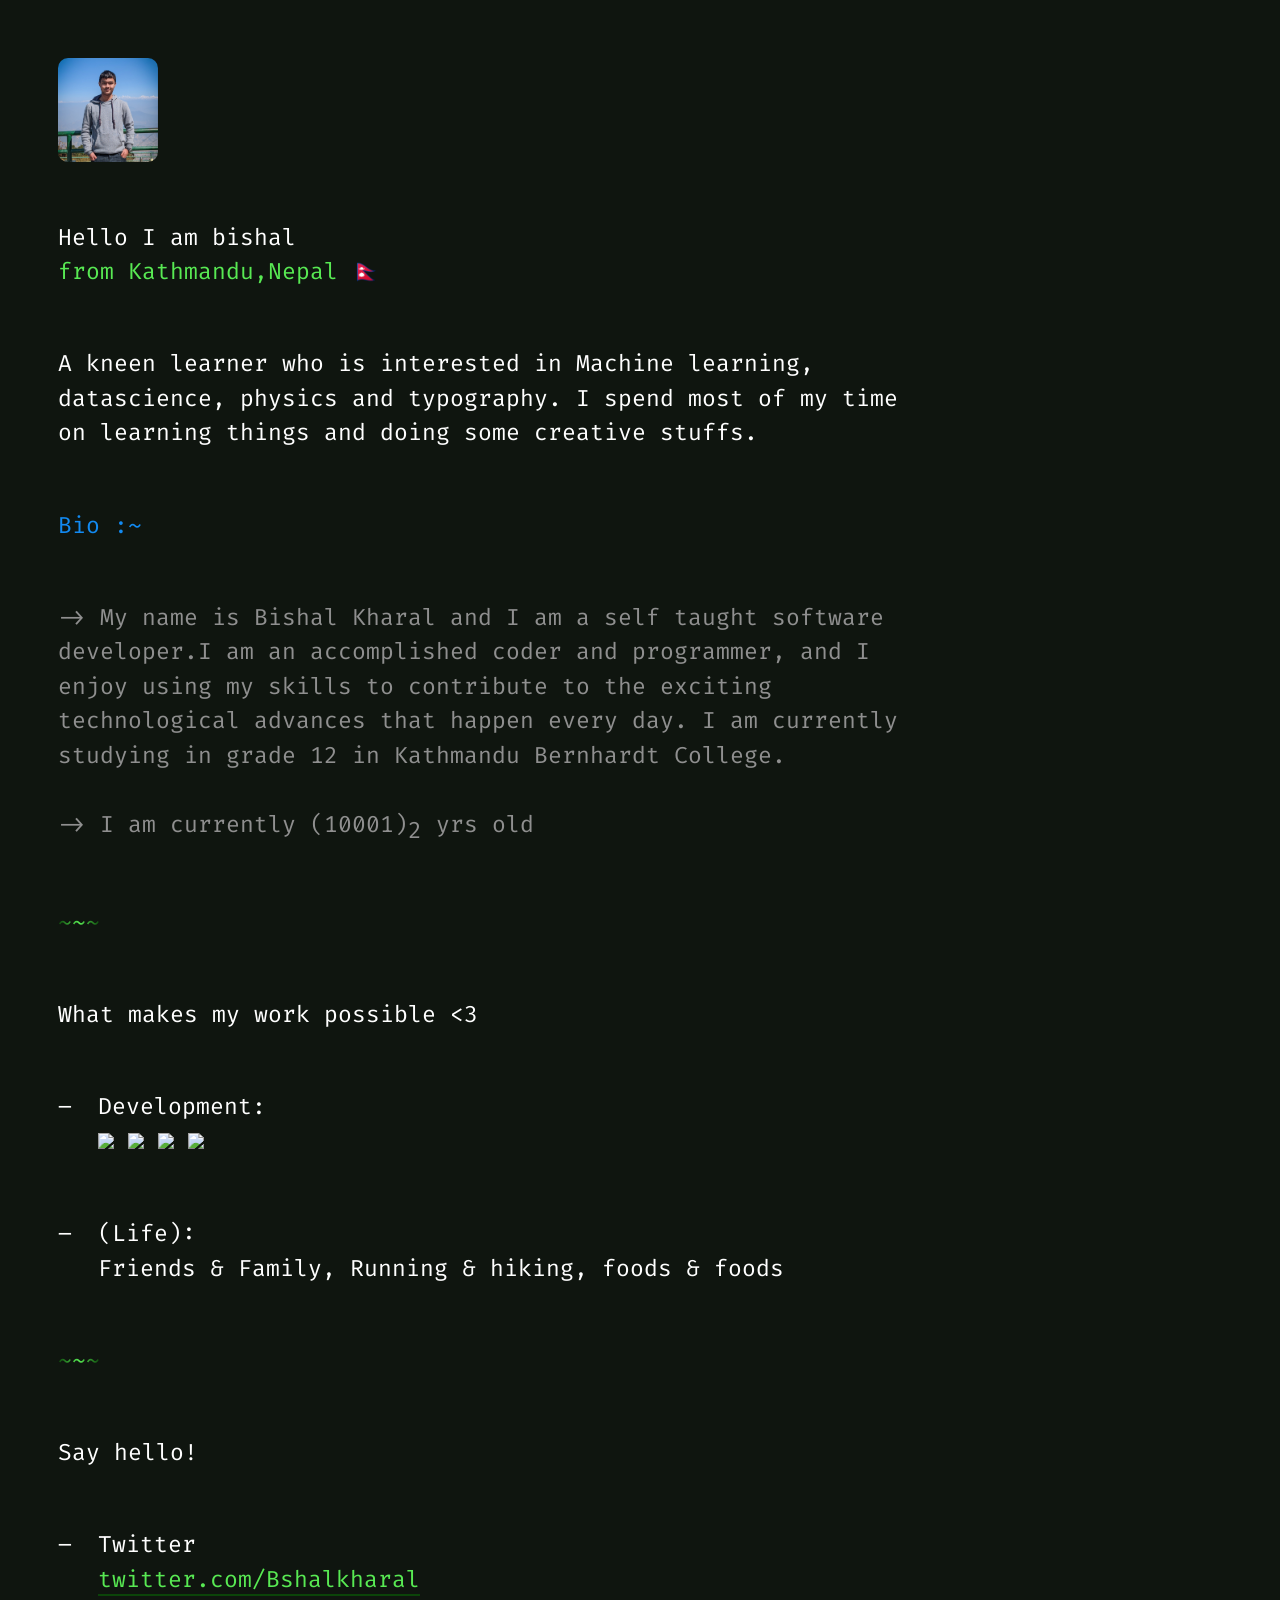
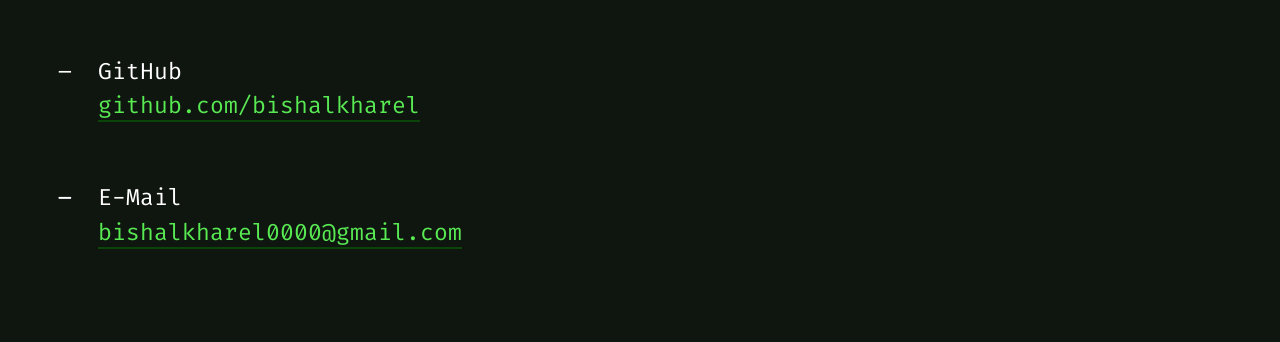
==== index.html @ 1051ff5d "added logos" ====
<!doctype html>
<html data-n-head-ssr>
  <head>
 
    <meta name="Bishal Kharal" content="Bishal Portfolio"> 
    <meta data-n-head="ssr" name="viewport" content="width=device-width,initial-scale=1">
    <link href="https://fonts.googleapis.com/css?family=Roboto+Mono:100,100i,300,300i,400,400i,500,500i,700,700i" rel="stylesheet">
    <link rel="preload" href="_nuxt/160666d.js" as="script">
    <title>Bishal Kharal Portfolio</title><meta data-n-head="ssr" charset="utf-8">
    <style data-vue-ssr-id="5c670272:0 55345762:0 fa7ff0ca:0 56b15182:0 b84bf25a:0 475dc04f:0">

html{--color-primary:#58e953;
  --color-text:#fff;
  --color-heading:var(--color-text);
  --color-paragraph:#8f8f8f;
  --color-background:#0f150f;
  --color-medium:#364e36;
  --color-dark:#0b4409;
  --color-darker:#070807;
  --color-finanzritter:#00b4e6;
  --color-oec:#ffd11a;
  --space-base:2rem;
  font-family:"Fira Code","Courier New",monospace;
  -ms-text-size-adjust:100%;
  -webkit-text-size-adjust:100%;
  -moz-osx-font-smoothing:grayscale;
  -webkit-font-smoothing:antialiased;
  box-sizing:border-box;
  background-color:#0f150f;
  background-color:var(--color-background);
  color:#fff;
  color:var(--color-text);
  line-height:1.5}*,:after,:before{box-sizing:border-box;
  margin:0;
  font-weight:400;
  font-size:.95rem}@media(min-width:30rem){*,:after,:before{font-size:1rem}}@media(min-width:40rem){html{--space-base:3rem}*,:after,:before{font-size:1.1rem}}@media(min-width:60rem){html{--space-base:3rem}*,:after,:before{font-size:1.2rem}}section+section:before{content:"~~~";width:100%;text-align:center;margin:2rem 0;margin:var(--space-base) 0;color:#58e953;color:var(--color-primary);background-size:200%;background-image:linear-gradient(90deg,#0b4409,#58e953,#0b4409,#58e953,#0b4409);background-image:linear-gradient(90deg,var(--color-dark),var(--color-primary),var(--color-dark),var(--color-primary),var(--color-dark));-webkit-background-clip:text;
  -webkit-text-fill-color:transparent;
  -moz-background-clip:text;
  -moz-text-fill-color:transparent;
  -webkit-animation-name:section;
  animation-name:section;
  -webkit-animation-duration:3s;
  animation-duration:3s;
  -webkit-animation-iteration-count:infinite;
  animation-iteration-count:infinite;
  -webkit-animation-direction:normal;
  animation-direction:normal;
  -webkit-animation-fill-mode:forwards;
  animation-fill-mode:forwards;
  -webkit-animation-timing-function:linear;
  animation-timing-function:linear}@-webkit-keyframes section{0%{background-position:0 50%}to{background-position:-100% 50%}}@keyframes section{0%{background-position:0 50%}to{background-position:-100% 50%}}h1,h2,h3,p{margin:2rem 0;margin:var(--space-base) 0}h1 small{display:block;color:#58e953;color:var(--color-primary)}h2 small,h3 small{color:#364e36;color:var(--color-medium);
  font-style:italic}li,p{color:#8f8f8f;
  color:var(--color-paragraph)}a{text-decoration:none;
  color:#58e953;
  color:var(--color-primary);
  border-bottom:2px solid #0b4409;word-break:break-all}ul{list-style-type:none;position:relative}li{margin:2rem 0;margin:var(--space-base) 0}ul li:before{content:"–";position:absolute;left:0}@font-face{font-family:"Fira Code";font-style:normal;font-display:swap;font-weight:300;src:url(_nuxt/fonts/fira-code-latin-300.c8738de.woff2) format("woff2"),url(_nuxt/fonts/fira-code-latin-300.ac89692.woff) format("woff")}@font-face{font-family:"Fira Code";font-style:normal;font-display:swap;font-weight:400;src:url(_nuxt/fonts/fira-code-latin-400.32bcbba.woff2) format("woff2"),url(_nuxt/fonts/fira-code-latin-400.56ef019.woff) format("woff")}@font-face{font-family:"Fira Code";font-style:normal;font-display:swap;font-weight:500;src:url(_nuxt/fonts/fira-code-latin-500.705e674.woff2) format("woff2"),url(_nuxt/fonts/fira-code-latin-500.13a4f93.woff) format("woff")}@font-face{font-family:"Fira Code";font-style:normal;font-display:swap;font-weight:600;src:url(_nuxt/fonts/fira-code-latin-600.a8d1279.woff2) format("woff2"),url(_nuxt/fonts/fira-code-latin-600.f9466b4.woff) format("woff")}@font-face{font-family:"Fira Code";font-style:normal;font-display:swap;font-weight:700;src:url(_nuxt/fonts/fira-code-latin-700.ab68489.woff2) format("woff2"),url(_nuxt/fonts/fira-code-latin-700.9ac7ca0.woff) format("woff")}.nuxt-progress{position:fixed;top:0;left:0;right:0;height:2px;width:0;opacity:1;transition:width .1s,opacity .4s;background-color:#000;z-index:999999}.nuxt-progress.nuxt-progress-notransition{transition:none}.nuxt-progress-failed{background-color:red}main.default{margin:var(--space-base) 0;padding:0 var(--space-base);max-width:50rem}header p[data-v-ce0eb4d6]{color:var(--color-text)}header img[data-v-ce0eb4d6]{border-radius:10px;margin:var(--space-base) 0;display:block}h2.finanzritter a[data-v-ce0eb4d6]{color:var(--color-finanzritter);border-color:var(--color-finanzritter)}h2.oec a[data-v-ce0eb4d6]{color:var(--color-oec);border-color:var(--color-oec)}.cloudy[data-v-ce0eb4d6],.mountains[data-v-ce0eb4d6]{filter:blur(1px) opacity(1) saturate(1);-webkit-animation-name:cloud-data-v-ce0eb4d6;animation-name:cloud-data-v-ce0eb4d6;-webkit-animation-duration:30s;animation-duration:30s;-webkit-animation-iteration-count:infinite;animation-iteration-count:infinite}.mountains[data-v-ce0eb4d6]{-webkit-animation-delay:.5s;animation-delay:.5s}@-webkit-keyframes cloud-data-v-ce0eb4d6{0%,to{filter:blur(1px) opacity(1) saturate(1)}10%{filter:blur(3px) opacity(.3) saturate(.3)}12%{filter:blur(2px) opacity(.4) saturate(.4)}14%{filter:blur(4px) opacity(.2) saturate(.2)}16%{filter:blur(3px) opacity(.2) saturate(.2)}25%{filter:blur(2px) opacity(.7) saturate(.7)}35%{filter:blur(1px) opacity(1) saturate(1)}50%{filter:blur(2px) opacity(.7) saturate(.7)}55%{filter:blur(4px) opacity(.4) saturate(.4)}75%{filter:blur(3px) opacity(.6) saturate(.6)}90%{filter:blur(2px) opacity(.8) saturate(.8)}}@keyframes cloud-data-v-ce0eb4d6{0%,to{filter:blur(1px) opacity(1) saturate(1)}10%{filter:blur(3px) opacity(.3) saturate(.3)}12%{filter:blur(2px) opacity(.4) saturate(.4)}14%{filter:blur(4px) opacity(.2) saturate(.2)}16%{filter:blur(3px) opacity(.2) saturate(.2)}25%{filter:blur(2px) opacity(.7) saturate(.7)}35%{filter:blur(1px) opacity(1) saturate(1)}50%{filter:blur(2px) opacity(.7) saturate(.7)}55%{filter:blur(4px) opacity(.4) saturate(.4)}75%{filter:blur(3px) opacity(.6) saturate(.6)}90%{filter:blur(2px) opacity(.8) saturate(.8)}}.heart[data-v-ce0eb4d6]{-webkit-animation-name:beating-data-v-ce0eb4d6;animation-name:beating-data-v-ce0eb4d6;-webkit-animation-iteration-count:infinite;animation-iteration-count:infinite;-webkit-animation-duration:2s;animation-duration:2s}@-webkit-keyframes beating-data-v-ce0eb4d6{0%,35%,65%,to{color:#8b0000}50%{color:red;text-shadow:0 0 5px purple}}@keyframes beating-data-v-ce0eb4d6{0%,35%,65%,to{color:#8b0000}50%{color:red;text-shadow:0 0 5px purple}}li[data-v-ce0eb4d6]{color:var(--color-text)}footer{margin:var(--space-base);padding:var(--space-base);background-color:var(--color-darker);border-radius:1rem;-webkit-animation-name:hovering;animation-name:hovering;-webkit-animation-iteration-count:infinite;animation-iteration-count:infinite;-webkit-animation-duration:30s;animation-duration:30s;-webkit-animation-timing-function:linear;animation-timing-function:linear;transition:transform .2s ease-out}footer ul{margin:0;padding:0;width:100%;text-align:center}footer li{display:inline-block;margin:0 .5rem}footer li:before{display:none}footer .nuxt-link-exact-active:before{content:"-> "}footer .nuxt-link-exact-active:after{content:" <-"}@-webkit-keyframes hovering{10%{transform:translate(10px,20px) scale(.95)}20%{transform:translate(4px,8px) scale(.98)}35%{transform:translate(-4px,14px) scale(.96)}45%{transform:translate(-12px,-6px) scale(.92)}55%{transform:translateY(-2px) scale(.95)}70%{transform:translate(6px,14px) scale(.99)}80%{transform:translate(-6px,18px) scale(.97)}90%{transform:translate(2px,6px) scale(.94)}}@keyframes hovering{10%{transform:translate(10px,20px) scale(.95)}20%{transform:translate(4px,8px) scale(.98)}35%{transform:translate(-4px,14px) scale(.96)}45%{transform:translate(-12px,-6px) scale(.92)}55%{transform:translateY(-2px) scale(.95)}70%{transform:translate(6px,14px) scale(.99)}80%{transform:translate(-6px,18px) scale(.97)}90%{transform:translate(2px,6px) scale(.94)}}@media(min-width:90rem){footer{position:fixed;top:var(--space-base);right:var(--space-base);bottom:var(--space-base);margin:0;padding:var(--space-base) var(--space-base) var(--space-base) calc(var(--space-base)*2);min-width:20rem}footer nav,footer ul{height:100%}footer ul{display:flex;flex-direction:column;justify-content:center;align-items:flex-end}footer li{margin:1rem 0;flex:0 1 auto}footer .nuxt-link-exact-active:after{display:none}}
    </style>
    
    <style type="text/css">
<!--  aaileko lagi empty  -->
    </style>

 
  </head>
  <body>

    <div data-server-rendered="true" id="__nuxt"><!--  --><div id="__layout"><div><main class="default"><div data-v-ce0eb4d6><header data-v-ce0eb4d6><picture data-v-ce0eb4d6><img src="/IMG_20210615_110628.jpg" alt="Bishal Kharal"   width="100" data-v-ce0eb4d6></picture> <h1 data-v-ce0eb4d6>
      Hello I am bishal
      <small data-v-ce0eb4d6>
        from Kathmandu,Nepal 🇳🇵</small></h1> <p data-v-ce0eb4d6>
    A kneen learner who is interested in Machine learning, datascience, physics and typography. I spend most of my time on learning things and doing some creative stuffs.</p></header>    
    
    
              <section data-v-ce0Eb4d6><h2><font color="#128af2"> Bio :~ </font></h2> <p data-v-ce0Eb4d6>
                -> My name is Bishal Kharal and I am a self taught software developer.I am an accomplished coder and programmer, and I enjoy using my skills to contribute to the exciting technological advances that happen every day. I am currently studying in grade 12 in Kathmandu Bernhardt College.<br>
                <br> -> I am currently (10001)<sub>2</sub> yrs old
                </p>    
       
      </section> <section data-v-ce0eb4d6><h2 data-v-ce0eb4d6>What makes my work possible  <span class="heart" data-v-ce0eb4d6>&lt;3</span></h2> <ul data-v-ce0eb4d6><li data-v-ce0eb4d6>
            Development:<br data-v-ce0eb4d6>
            <img src="https://img.shields.io/badge/-Python-000?&logo=python"> <img src="https://img.shields.io/badge/-JavaScript-000?&logo=JavaScript&logoColor=ddc508"> <img src="https://img.shields.io/badge/-C-000?&logo=C"> <img src="https://img.shields.io/badge/Shell_Script-121011?style=for-the-badge&logo=gnu-bash&logoColor=white">
      </li>
      <li data-v-ce0eb4d6>
        (Life):<br data-v-ce0eb4d6>
        Friends & Family, Running & hiking, foods & foods
      </li></ul> <!-- -->
         </section><section data-v-ce0eb4d6><h2 data-v-ce0eb4d6>Say hello!</h2> <ul data-v-ce0eb4d6><li data-v-ce0eb4d6>
        Twitter<br data-v-ce0eb4d6> <a href="https://twitter.com/Bshalkharal" data-v-ce0eb4d6>twitter.com/Bshalkharal</a></li> <li data-v-ce0eb4d6>
        GitHub<br data-v-ce0eb4d6> <a href="https://github.com/bishalkharel" data-v-ce0eb4d6>github.com/bishalkharel</a></li> <li data-v-ce0eb4d6><li data-v-ce0eb4d6>
        E-Mail<br data-v-ce0eb4d6> <a href="mailto:mail@bishalkharel0000@gmail.com" data-v-ce0eb4d6>bishalkharel0000@gmail.com</a><br data-v-ce0eb4d6> <br data-v-ce0eb4d6> <small data-v-ce0eb4d6>
        </a></small></li></ul></section></div></main></div></div></div></body>
</html>
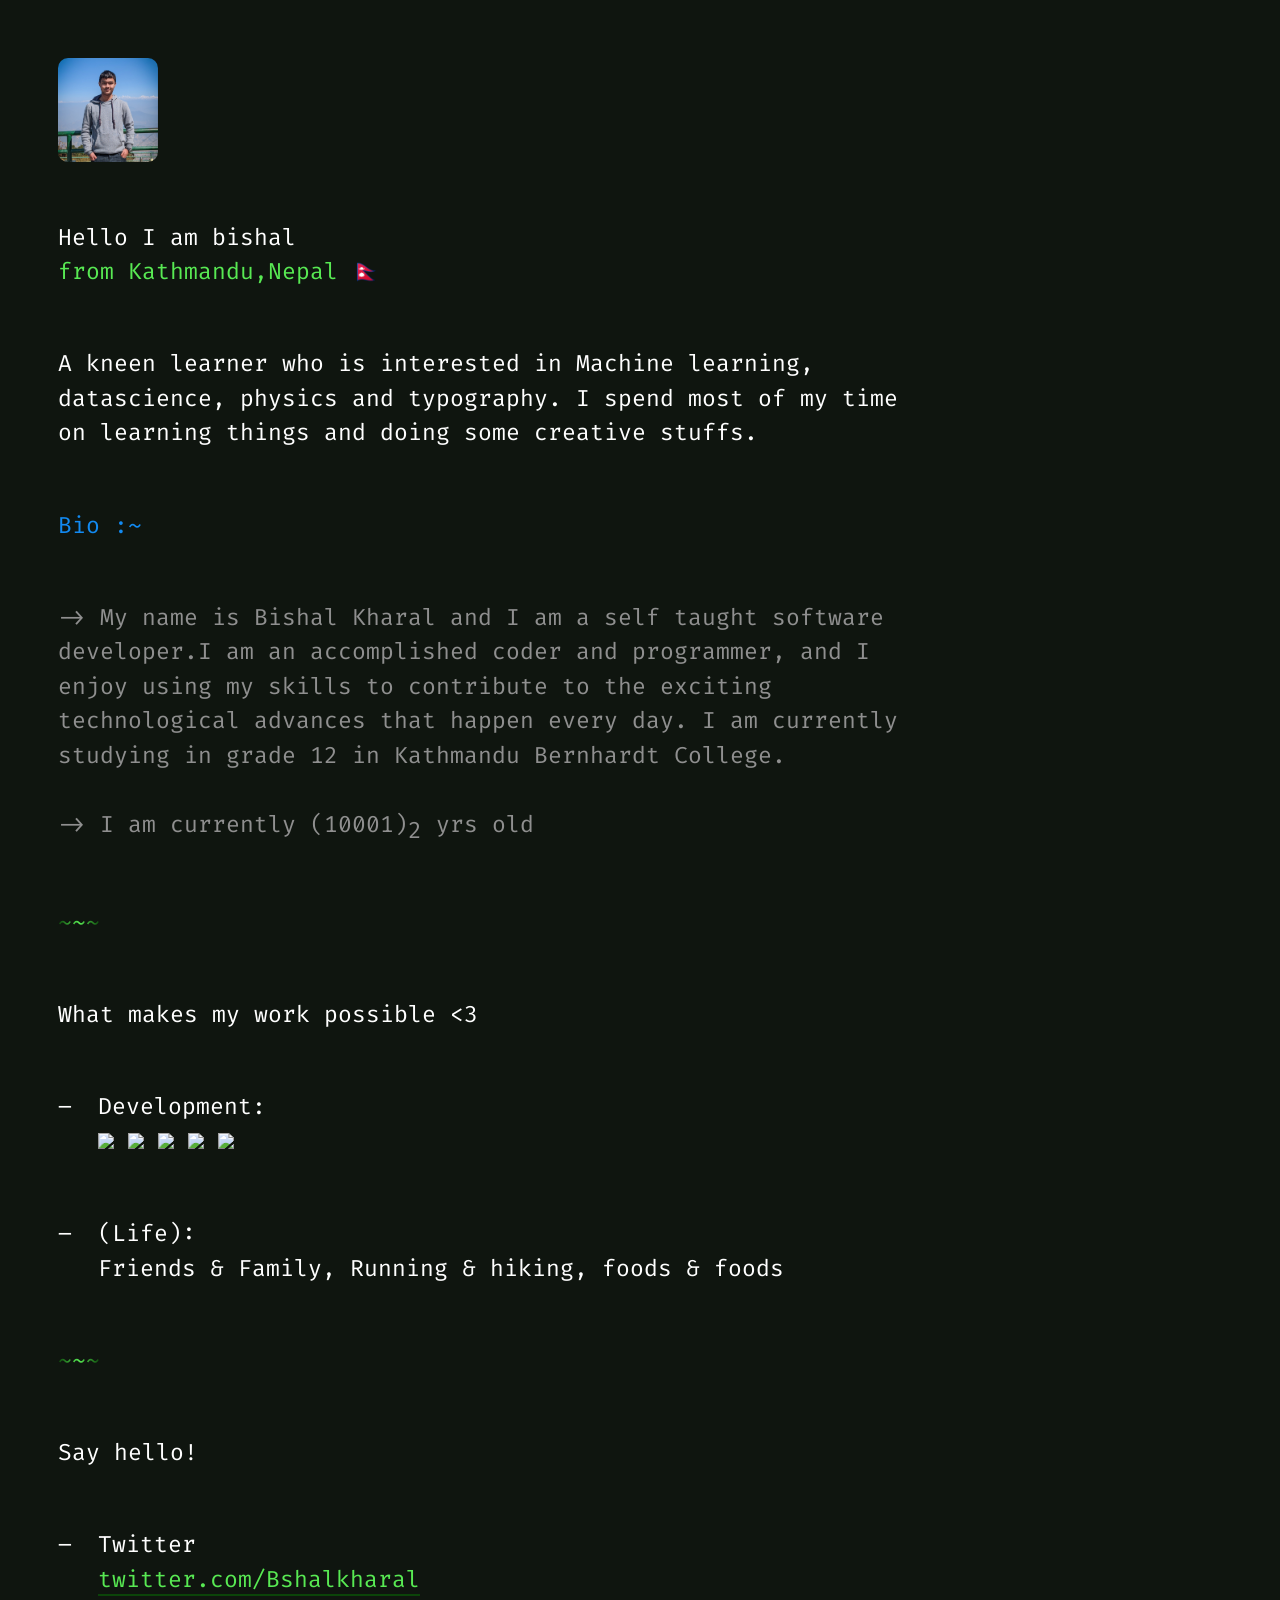
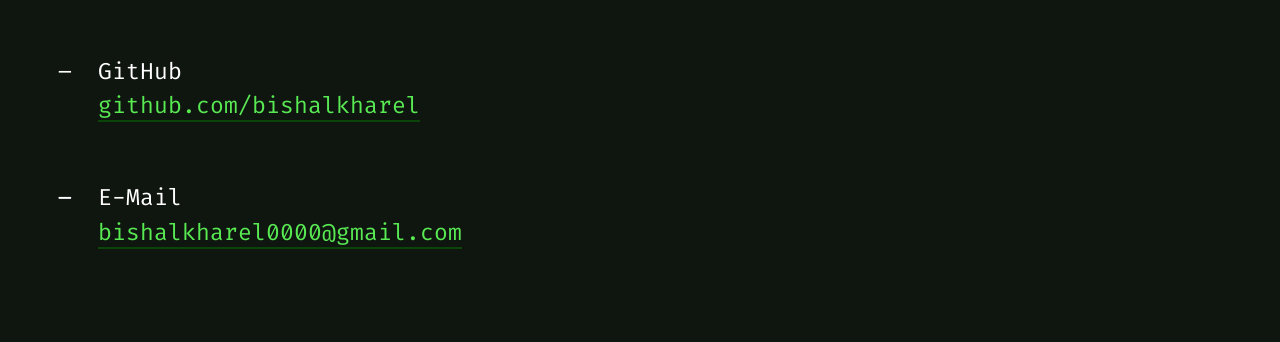
==== commit 13ee448f: "badge added" ====
--- a/index.html
+++ b/index.html
@@ -78,7 +78,7 @@
        
       </section> <section data-v-ce0eb4d6><h2 data-v-ce0eb4d6>What makes my work possible  <span class="heart" data-v-ce0eb4d6>&lt;3</span></h2> <ul data-v-ce0eb4d6><li data-v-ce0eb4d6>
             Development:<br data-v-ce0eb4d6>
-            <img src="https://img.shields.io/badge/-Python-000?&logo=python"> <img src="https://img.shields.io/badge/-JavaScript-000?&logo=JavaScript&logoColor=ddc508"> <img src="https://img.shields.io/badge/-C-000?&logo=C"> <img src="https://img.shields.io/badge/Shell_Script-121011?style=for-the-badge&logo=gnu-bash&logoColor=white">
+            <img src="https://img.shields.io/badge/-Python-000?&logo=python"> <img src="https://img.shields.io/badge/-JavaScript-000?&logo=JavaScript&logoColor=ddc508"> <img src="https://img.shields.io/badge/-C-000?&logo=C"> <img src="https://img.shields.io/badge/Django-092E20?style=for-the-badge&logo=django&logoColor=white">  <img src="https://img.shields.io/badge/Shell_Script-121011?style=for-the-badge&logo=gnu-bash&logoColor=white">
       </li>
       <li data-v-ce0eb4d6>
         (Life):<br data-v-ce0eb4d6>
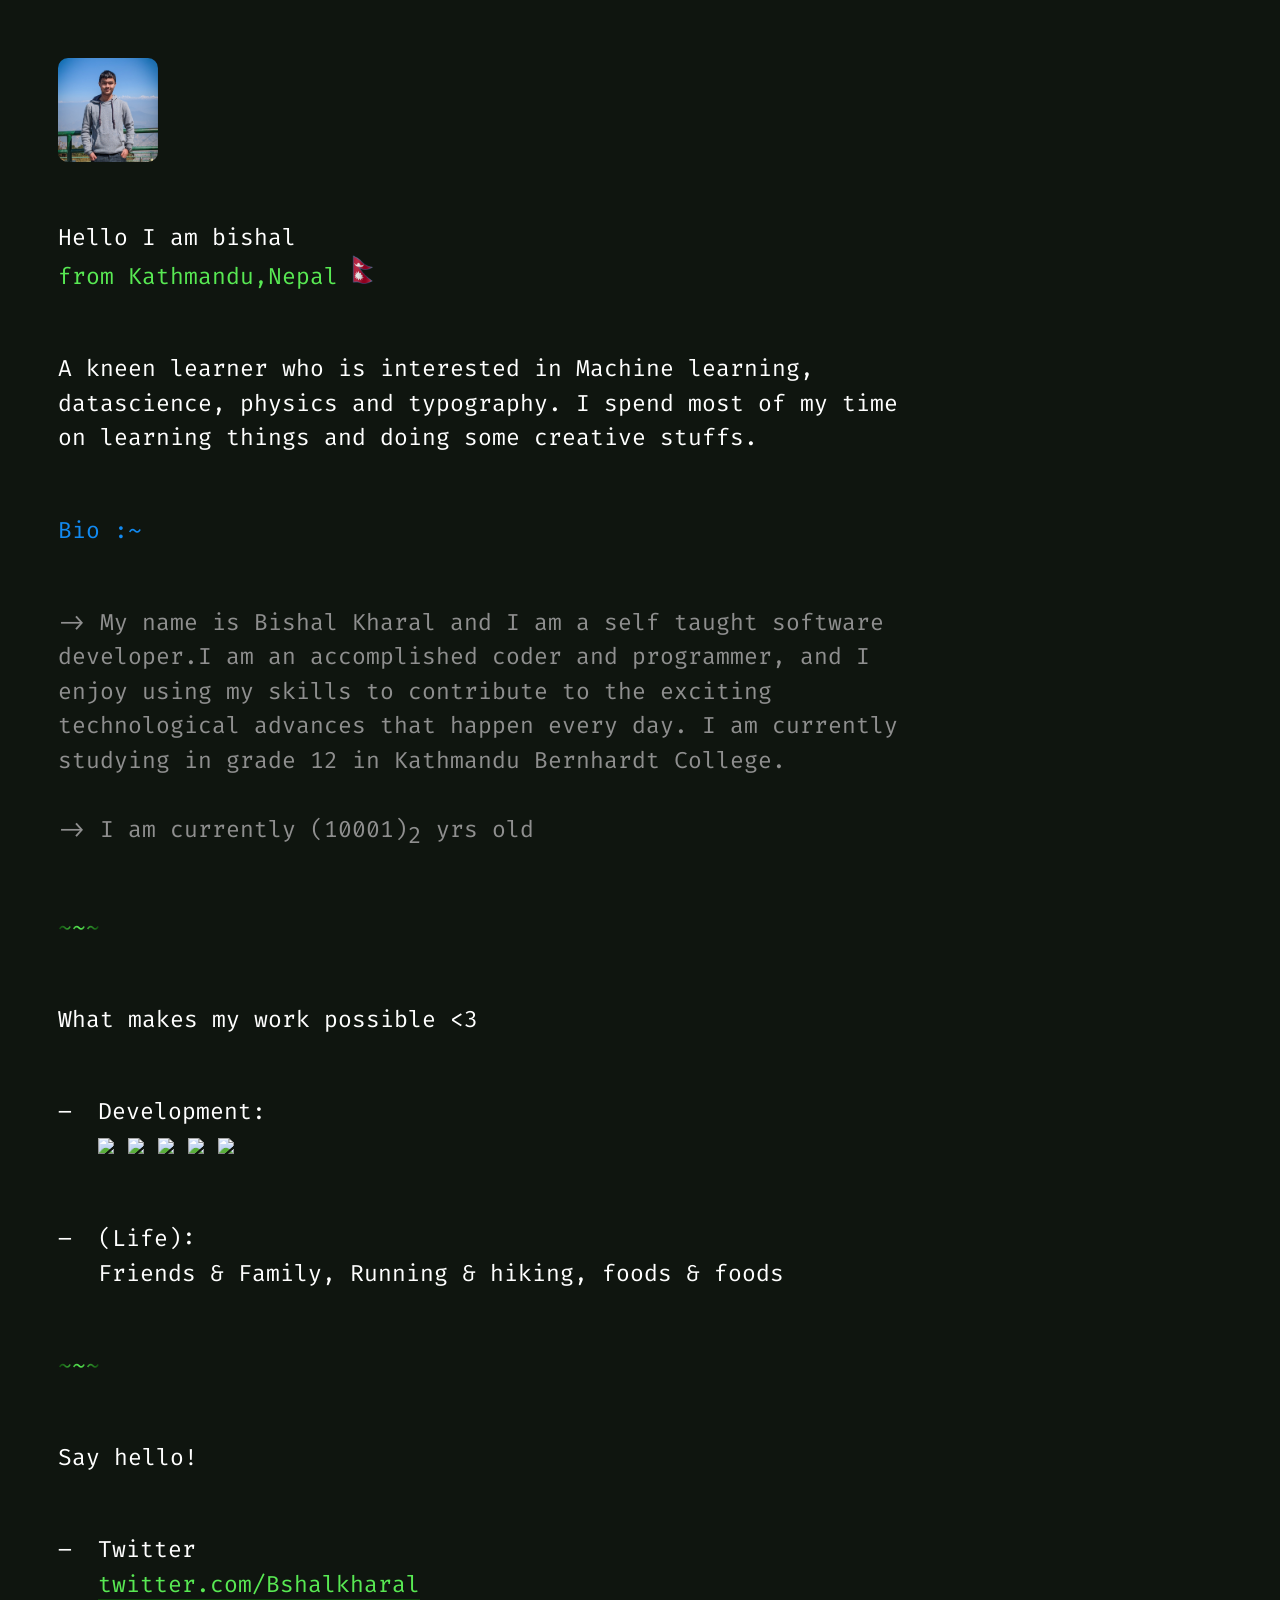
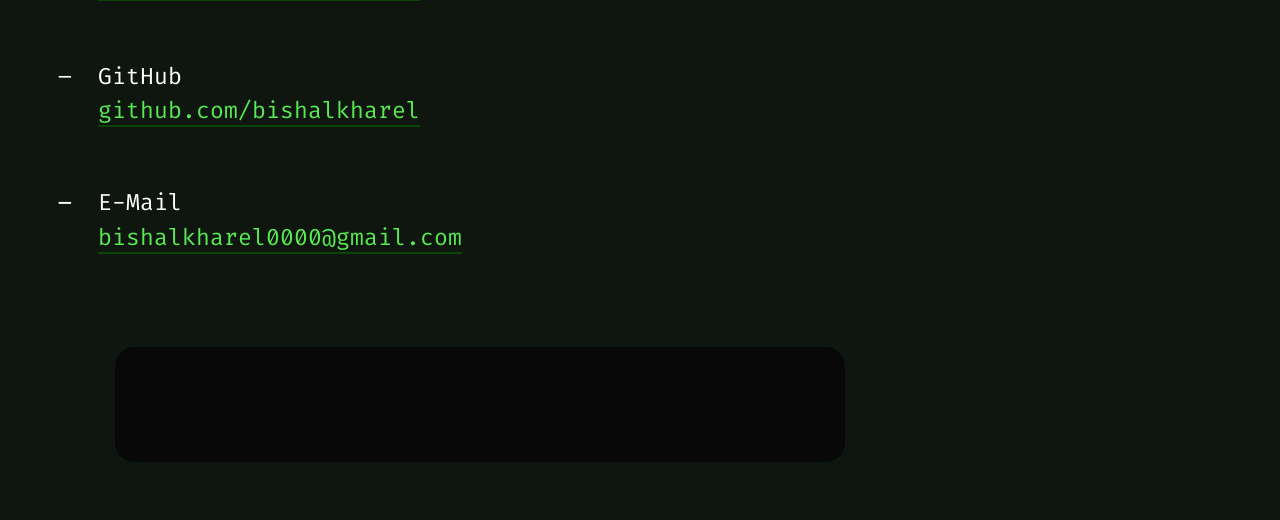
==== commit 93377640: "Add gif" ====
--- a/index.html
+++ b/index.html
@@ -4,9 +4,8 @@
  
     <meta name="Bishal Kharal" content="Bishal Portfolio"> 
     <meta data-n-head="ssr" name="viewport" content="width=device-width,initial-scale=1">
-    <link href="https://fonts.googleapis.com/css?family=Roboto+Mono:100,100i,300,300i,400,400i,500,500i,700,700i" rel="stylesheet">
     <link rel="preload" href="_nuxt/160666d.js" as="script">
-    <title>Bishal Kharal Portfolio</title><meta data-n-head="ssr" charset="utf-8">
+    <title>Bishal Kharal Portfolio</title><meta charset="utf-8">
     <style data-vue-ssr-id="5c670272:0 55345762:0 fa7ff0ca:0 56b15182:0 b84bf25a:0 475dc04f:0">
 
 html{--color-primary:#58e953;
@@ -56,6 +55,8 @@
   border-bottom:2px solid #0b4409;word-break:break-all}ul{list-style-type:none;position:relative}li{margin:2rem 0;margin:var(--space-base) 0}ul li:before{content:"–";position:absolute;left:0}@font-face{font-family:"Fira Code";font-style:normal;font-display:swap;font-weight:300;src:url(_nuxt/fonts/fira-code-latin-300.c8738de.woff2) format("woff2"),url(_nuxt/fonts/fira-code-latin-300.ac89692.woff) format("woff")}@font-face{font-family:"Fira Code";font-style:normal;font-display:swap;font-weight:400;src:url(_nuxt/fonts/fira-code-latin-400.32bcbba.woff2) format("woff2"),url(_nuxt/fonts/fira-code-latin-400.56ef019.woff) format("woff")}@font-face{font-family:"Fira Code";font-style:normal;font-display:swap;font-weight:500;src:url(_nuxt/fonts/fira-code-latin-500.705e674.woff2) format("woff2"),url(_nuxt/fonts/fira-code-latin-500.13a4f93.woff) format("woff")}@font-face{font-family:"Fira Code";font-style:normal;font-display:swap;font-weight:600;src:url(_nuxt/fonts/fira-code-latin-600.a8d1279.woff2) format("woff2"),url(_nuxt/fonts/fira-code-latin-600.f9466b4.woff) format("woff")}@font-face{font-family:"Fira Code";font-style:normal;font-display:swap;font-weight:700;src:url(_nuxt/fonts/fira-code-latin-700.ab68489.woff2) format("woff2"),url(_nuxt/fonts/fira-code-latin-700.9ac7ca0.woff) format("woff")}.nuxt-progress{position:fixed;top:0;left:0;right:0;height:2px;width:0;opacity:1;transition:width .1s,opacity .4s;background-color:#000;z-index:999999}.nuxt-progress.nuxt-progress-notransition{transition:none}.nuxt-progress-failed{background-color:red}main.default{margin:var(--space-base) 0;padding:0 var(--space-base);max-width:50rem}header p[data-v-ce0eb4d6]{color:var(--color-text)}header img[data-v-ce0eb4d6]{border-radius:10px;margin:var(--space-base) 0;display:block}h2.finanzritter a[data-v-ce0eb4d6]{color:var(--color-finanzritter);border-color:var(--color-finanzritter)}h2.oec a[data-v-ce0eb4d6]{color:var(--color-oec);border-color:var(--color-oec)}.cloudy[data-v-ce0eb4d6],.mountains[data-v-ce0eb4d6]{filter:blur(1px) opacity(1) saturate(1);-webkit-animation-name:cloud-data-v-ce0eb4d6;animation-name:cloud-data-v-ce0eb4d6;-webkit-animation-duration:30s;animation-duration:30s;-webkit-animation-iteration-count:infinite;animation-iteration-count:infinite}.mountains[data-v-ce0eb4d6]{-webkit-animation-delay:.5s;animation-delay:.5s}@-webkit-keyframes cloud-data-v-ce0eb4d6{0%,to{filter:blur(1px) opacity(1) saturate(1)}10%{filter:blur(3px) opacity(.3) saturate(.3)}12%{filter:blur(2px) opacity(.4) saturate(.4)}14%{filter:blur(4px) opacity(.2) saturate(.2)}16%{filter:blur(3px) opacity(.2) saturate(.2)}25%{filter:blur(2px) opacity(.7) saturate(.7)}35%{filter:blur(1px) opacity(1) saturate(1)}50%{filter:blur(2px) opacity(.7) saturate(.7)}55%{filter:blur(4px) opacity(.4) saturate(.4)}75%{filter:blur(3px) opacity(.6) saturate(.6)}90%{filter:blur(2px) opacity(.8) saturate(.8)}}@keyframes cloud-data-v-ce0eb4d6{0%,to{filter:blur(1px) opacity(1) saturate(1)}10%{filter:blur(3px) opacity(.3) saturate(.3)}12%{filter:blur(2px) opacity(.4) saturate(.4)}14%{filter:blur(4px) opacity(.2) saturate(.2)}16%{filter:blur(3px) opacity(.2) saturate(.2)}25%{filter:blur(2px) opacity(.7) saturate(.7)}35%{filter:blur(1px) opacity(1) saturate(1)}50%{filter:blur(2px) opacity(.7) saturate(.7)}55%{filter:blur(4px) opacity(.4) saturate(.4)}75%{filter:blur(3px) opacity(.6) saturate(.6)}90%{filter:blur(2px) opacity(.8) saturate(.8)}}.heart[data-v-ce0eb4d6]{-webkit-animation-name:beating-data-v-ce0eb4d6;animation-name:beating-data-v-ce0eb4d6;-webkit-animation-iteration-count:infinite;animation-iteration-count:infinite;-webkit-animation-duration:2s;animation-duration:2s}@-webkit-keyframes beating-data-v-ce0eb4d6{0%,35%,65%,to{color:#8b0000}50%{color:red;text-shadow:0 0 5px purple}}@keyframes beating-data-v-ce0eb4d6{0%,35%,65%,to{color:#8b0000}50%{color:red;text-shadow:0 0 5px purple}}li[data-v-ce0eb4d6]{color:var(--color-text)}footer{margin:var(--space-base);padding:var(--space-base);background-color:var(--color-darker);border-radius:1rem;-webkit-animation-name:hovering;animation-name:hovering;-webkit-animation-iteration-count:infinite;animation-iteration-count:infinite;-webkit-animation-duration:30s;animation-duration:30s;-webkit-animation-timing-function:linear;animation-timing-function:linear;transition:transform .2s ease-out}footer ul{margin:0;padding:0;width:100%;text-align:center}footer li{display:inline-block;margin:0 .5rem}footer li:before{display:none}footer .nuxt-link-exact-active:before{content:"-> "}footer .nuxt-link-exact-active:after{content:" <-"}@-webkit-keyframes hovering{10%{transform:translate(10px,20px) scale(.95)}20%{transform:translate(4px,8px) scale(.98)}35%{transform:translate(-4px,14px) scale(.96)}45%{transform:translate(-12px,-6px) scale(.92)}55%{transform:translateY(-2px) scale(.95)}70%{transform:translate(6px,14px) scale(.99)}80%{transform:translate(-6px,18px) scale(.97)}90%{transform:translate(2px,6px) scale(.94)}}@keyframes hovering{10%{transform:translate(10px,20px) scale(.95)}20%{transform:translate(4px,8px) scale(.98)}35%{transform:translate(-4px,14px) scale(.96)}45%{transform:translate(-12px,-6px) scale(.92)}55%{transform:translateY(-2px) scale(.95)}70%{transform:translate(6px,14px) scale(.99)}80%{transform:translate(-6px,18px) scale(.97)}90%{transform:translate(2px,6px) scale(.94)}}@media(min-width:90rem){footer{position:fixed;top:var(--space-base);right:var(--space-base);bottom:var(--space-base);margin:0;padding:var(--space-base) var(--space-base) var(--space-base) calc(var(--space-base)*2);min-width:20rem}footer nav,footer ul{height:100%}footer ul{display:flex;flex-direction:column;justify-content:center;align-items:flex-end}footer li{margin:1rem 0;flex:0 1 auto}footer .nuxt-link-exact-active:after{display:none}}
     </style>
     
+<!-- i grabbed  css from other devs....kudos for them   -->
+
     <style type="text/css">
 <!--  aaileko lagi empty  -->
     </style>
@@ -67,7 +68,7 @@
     <div data-server-rendered="true" id="__nuxt"><!--  --><div id="__layout"><div><main class="default"><div data-v-ce0eb4d6><header data-v-ce0eb4d6><picture data-v-ce0eb4d6><img src="/IMG_20210615_110628.jpg" alt="Bishal Kharal"   width="100" data-v-ce0eb4d6></picture> <h1 data-v-ce0eb4d6>
       Hello I am bishal
       <small data-v-ce0eb4d6>
-        from Kathmandu,Nepal 🇳🇵</small></h1> <p data-v-ce0eb4d6>
+        from Kathmandu,Nepal <img src="/nepal_flag.gif" height=30></small></h1> <p data-v-ce0eb4d6>
     A kneen learner who is interested in Machine learning, datascience, physics and typography. I spend most of my time on learning things and doing some creative stuffs.</p></header>    
     
     
@@ -88,5 +89,5 @@
         Twitter<br data-v-ce0eb4d6> <a href="https://twitter.com/Bshalkharal" data-v-ce0eb4d6>twitter.com/Bshalkharal</a></li> <li data-v-ce0eb4d6>
         GitHub<br data-v-ce0eb4d6> <a href="https://github.com/bishalkharel" data-v-ce0eb4d6>github.com/bishalkharel</a></li> <li data-v-ce0eb4d6><li data-v-ce0eb4d6>
         E-Mail<br data-v-ce0eb4d6> <a href="mailto:mail@bishalkharel0000@gmail.com" data-v-ce0eb4d6>bishalkharel0000@gmail.com</a><br data-v-ce0eb4d6> <br data-v-ce0eb4d6> <small data-v-ce0eb4d6>
-        </a></small></li></ul></section></div></main></div></div></div></body>
+          </a></small></li></ul></section><footer> <a href="https://google.com/"></a></footer></div></main></div></div></div></body>
 </html>
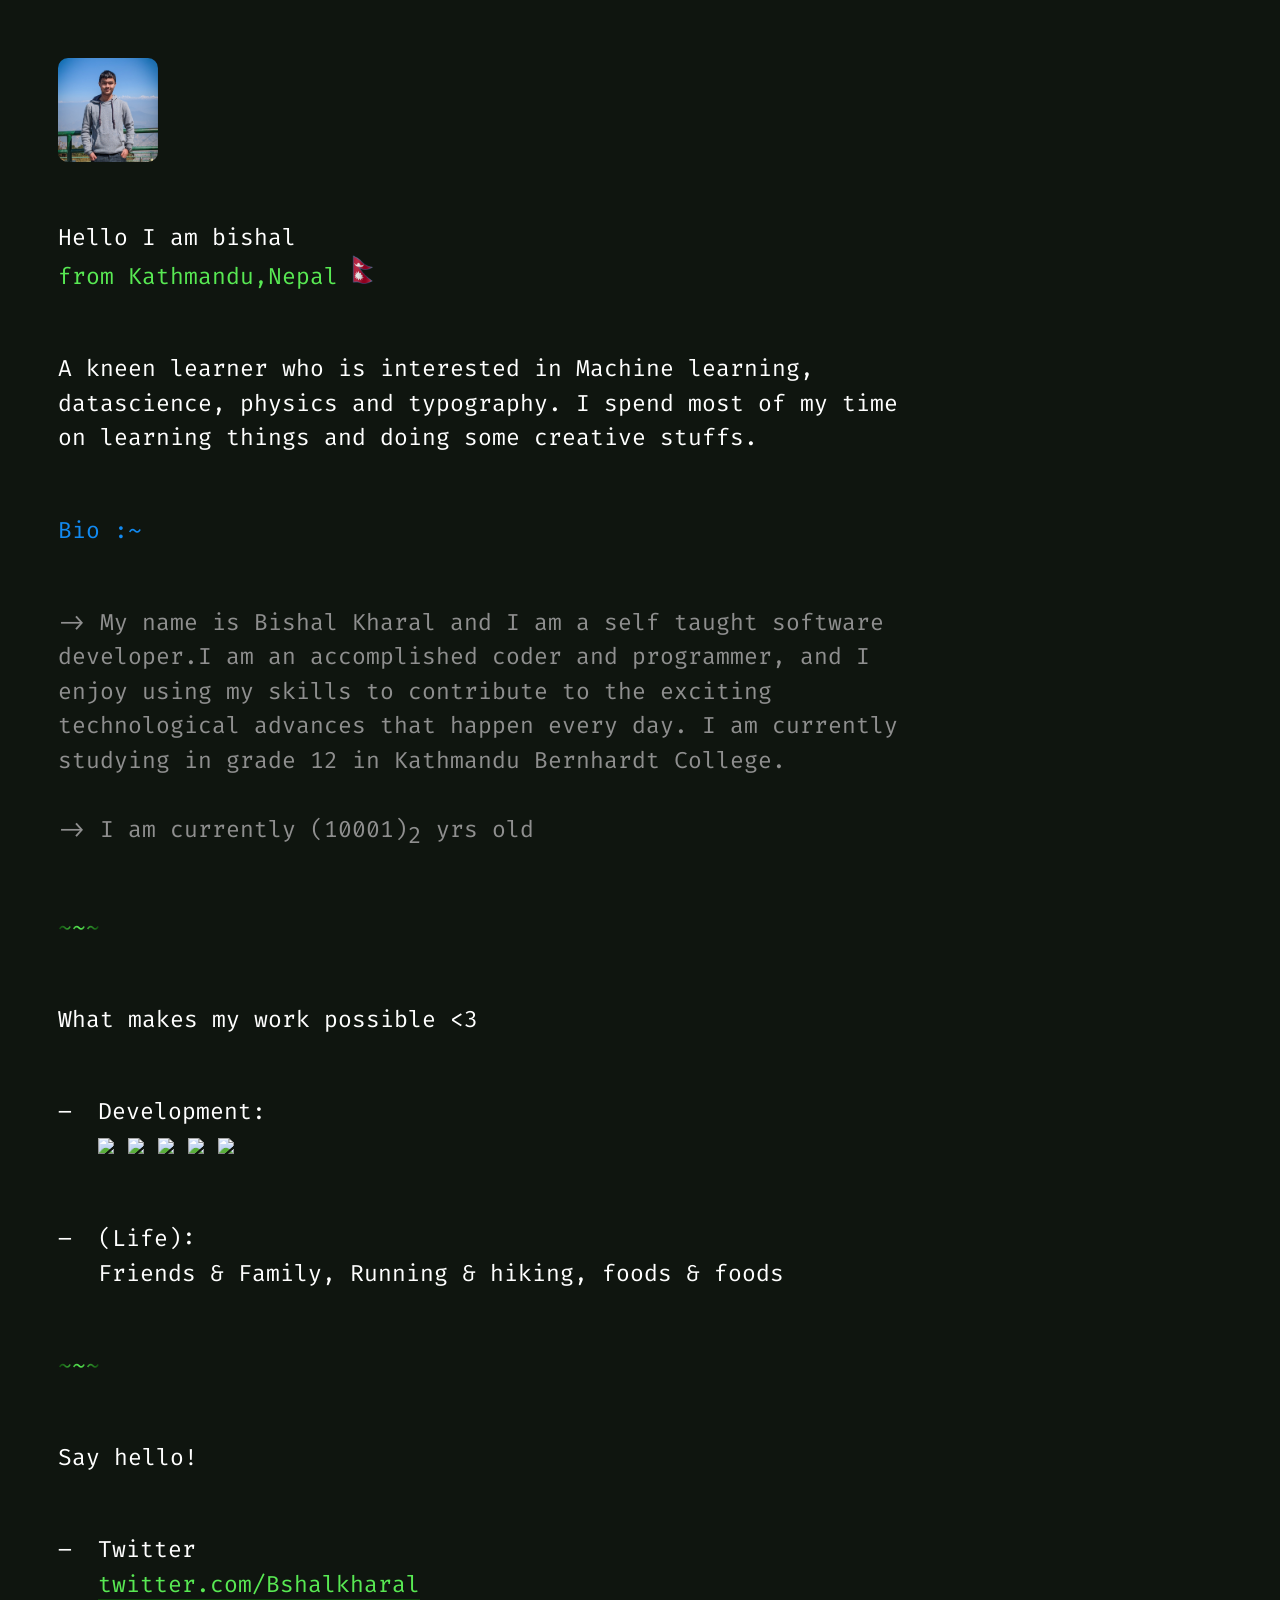
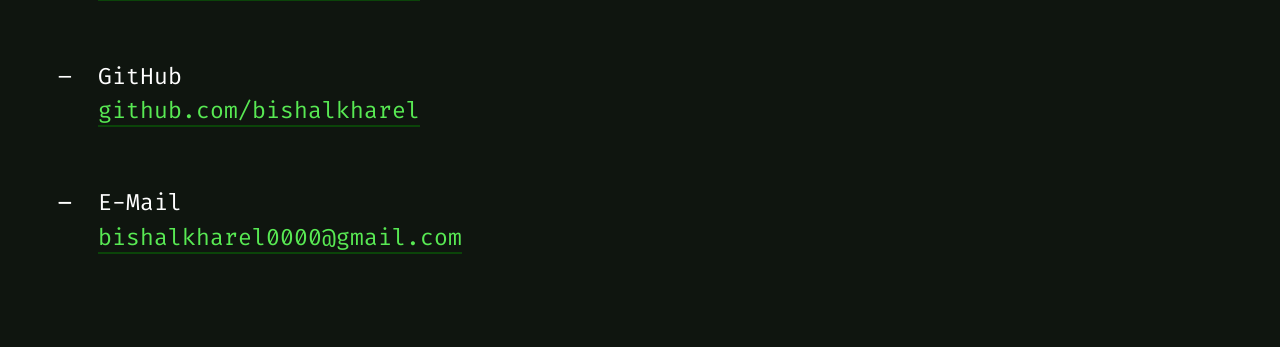
==== commit 69e3a87c: "remove footer" ====
--- a/index.html
+++ b/index.html
@@ -89,5 +89,5 @@
         Twitter<br data-v-ce0eb4d6> <a href="https://twitter.com/Bshalkharal" data-v-ce0eb4d6>twitter.com/Bshalkharal</a></li> <li data-v-ce0eb4d6>
         GitHub<br data-v-ce0eb4d6> <a href="https://github.com/bishalkharel" data-v-ce0eb4d6>github.com/bishalkharel</a></li> <li data-v-ce0eb4d6><li data-v-ce0eb4d6>
         E-Mail<br data-v-ce0eb4d6> <a href="mailto:mail@bishalkharel0000@gmail.com" data-v-ce0eb4d6>bishalkharel0000@gmail.com</a><br data-v-ce0eb4d6> <br data-v-ce0eb4d6> <small data-v-ce0eb4d6>
-          </a></small></li></ul></section><footer> <a href="https://google.com/"></a></footer></div></main></div></div></div></body>
+          </a></small></li></ul></section></div></main></div></div></div></body>
 </html>
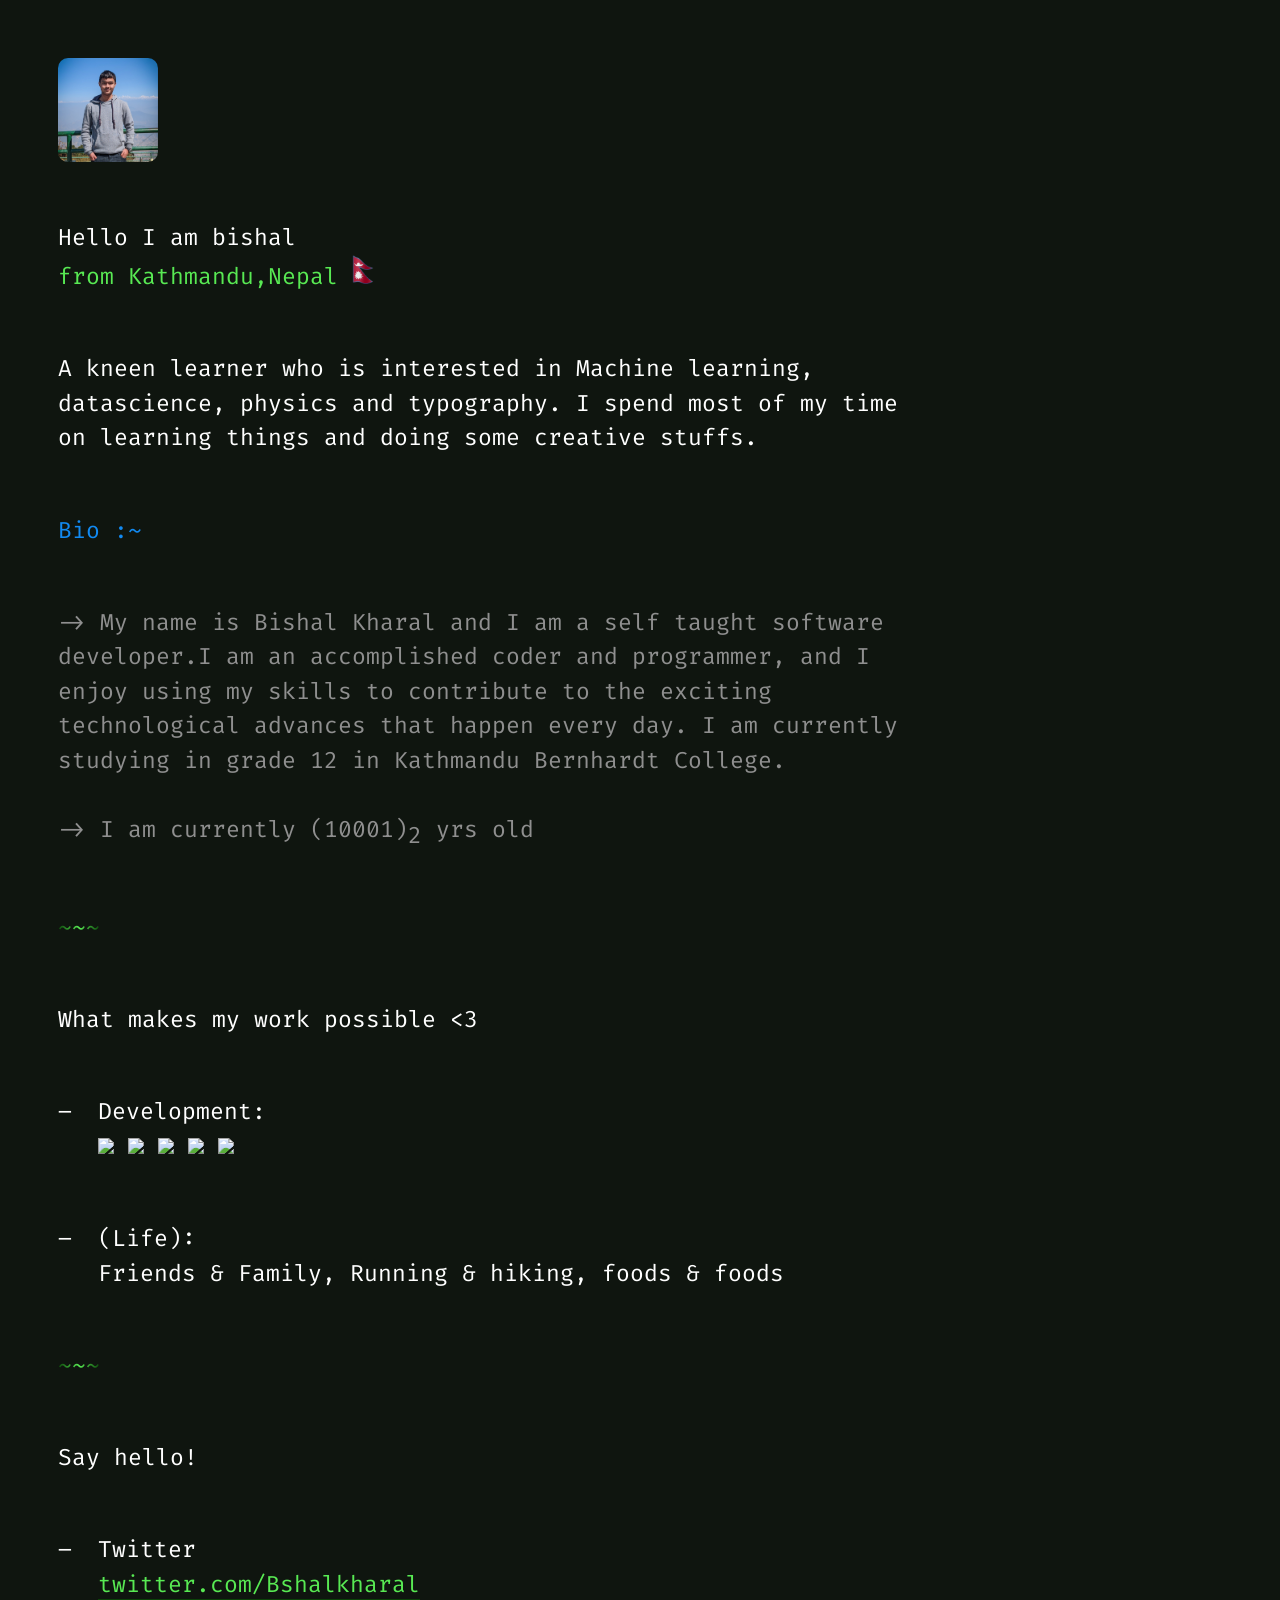
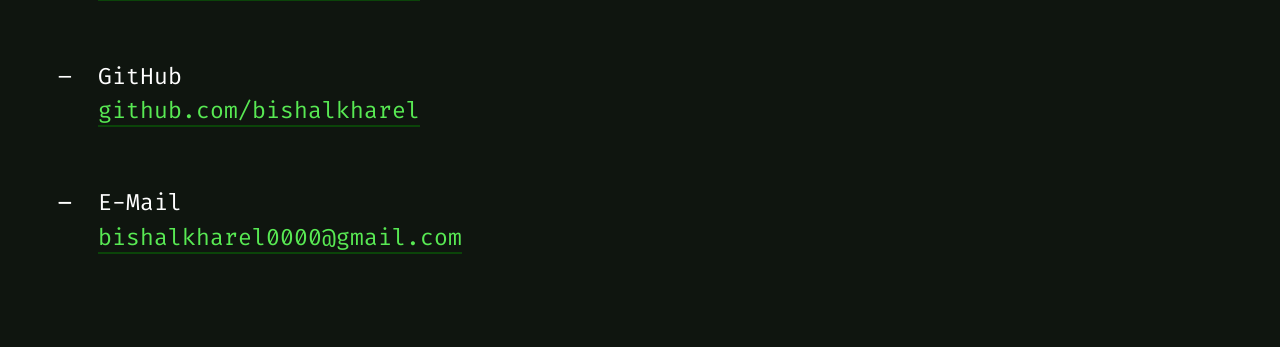
==== commit 91463ea9: "add resources directory" ====
--- a/index.html
+++ b/index.html
@@ -65,10 +65,10 @@
   </head>
   <body>
 
-    <div data-server-rendered="true" id="__nuxt"><!--  --><div id="__layout"><div><main class="default"><div data-v-ce0eb4d6><header data-v-ce0eb4d6><picture data-v-ce0eb4d6><img src="/IMG_20210615_110628.jpg" alt="Bishal Kharal"   width="100" data-v-ce0eb4d6></picture> <h1 data-v-ce0eb4d6>
+    <div data-server-rendered="true" id="__nuxt"><!--  --><div id="__layout"><div><main class="default"><div data-v-ce0eb4d6><header data-v-ce0eb4d6><picture data-v-ce0eb4d6><img src="/resources/IMG_20210615_110628.jpg" alt="Bishal Kharal"   width="100" data-v-ce0eb4d6></picture> <h1 data-v-ce0eb4d6>
       Hello I am bishal
       <small data-v-ce0eb4d6>
-        from Kathmandu,Nepal <img src="/nepal_flag.gif" height=30></small></h1> <p data-v-ce0eb4d6>
+        from Kathmandu,Nepal <img src="/resources/nepal_flag.gif" height=30></small></h1> <p data-v-ce0eb4d6>
     A kneen learner who is interested in Machine learning, datascience, physics and typography. I spend most of my time on learning things and doing some creative stuffs.</p></header>    
     
     
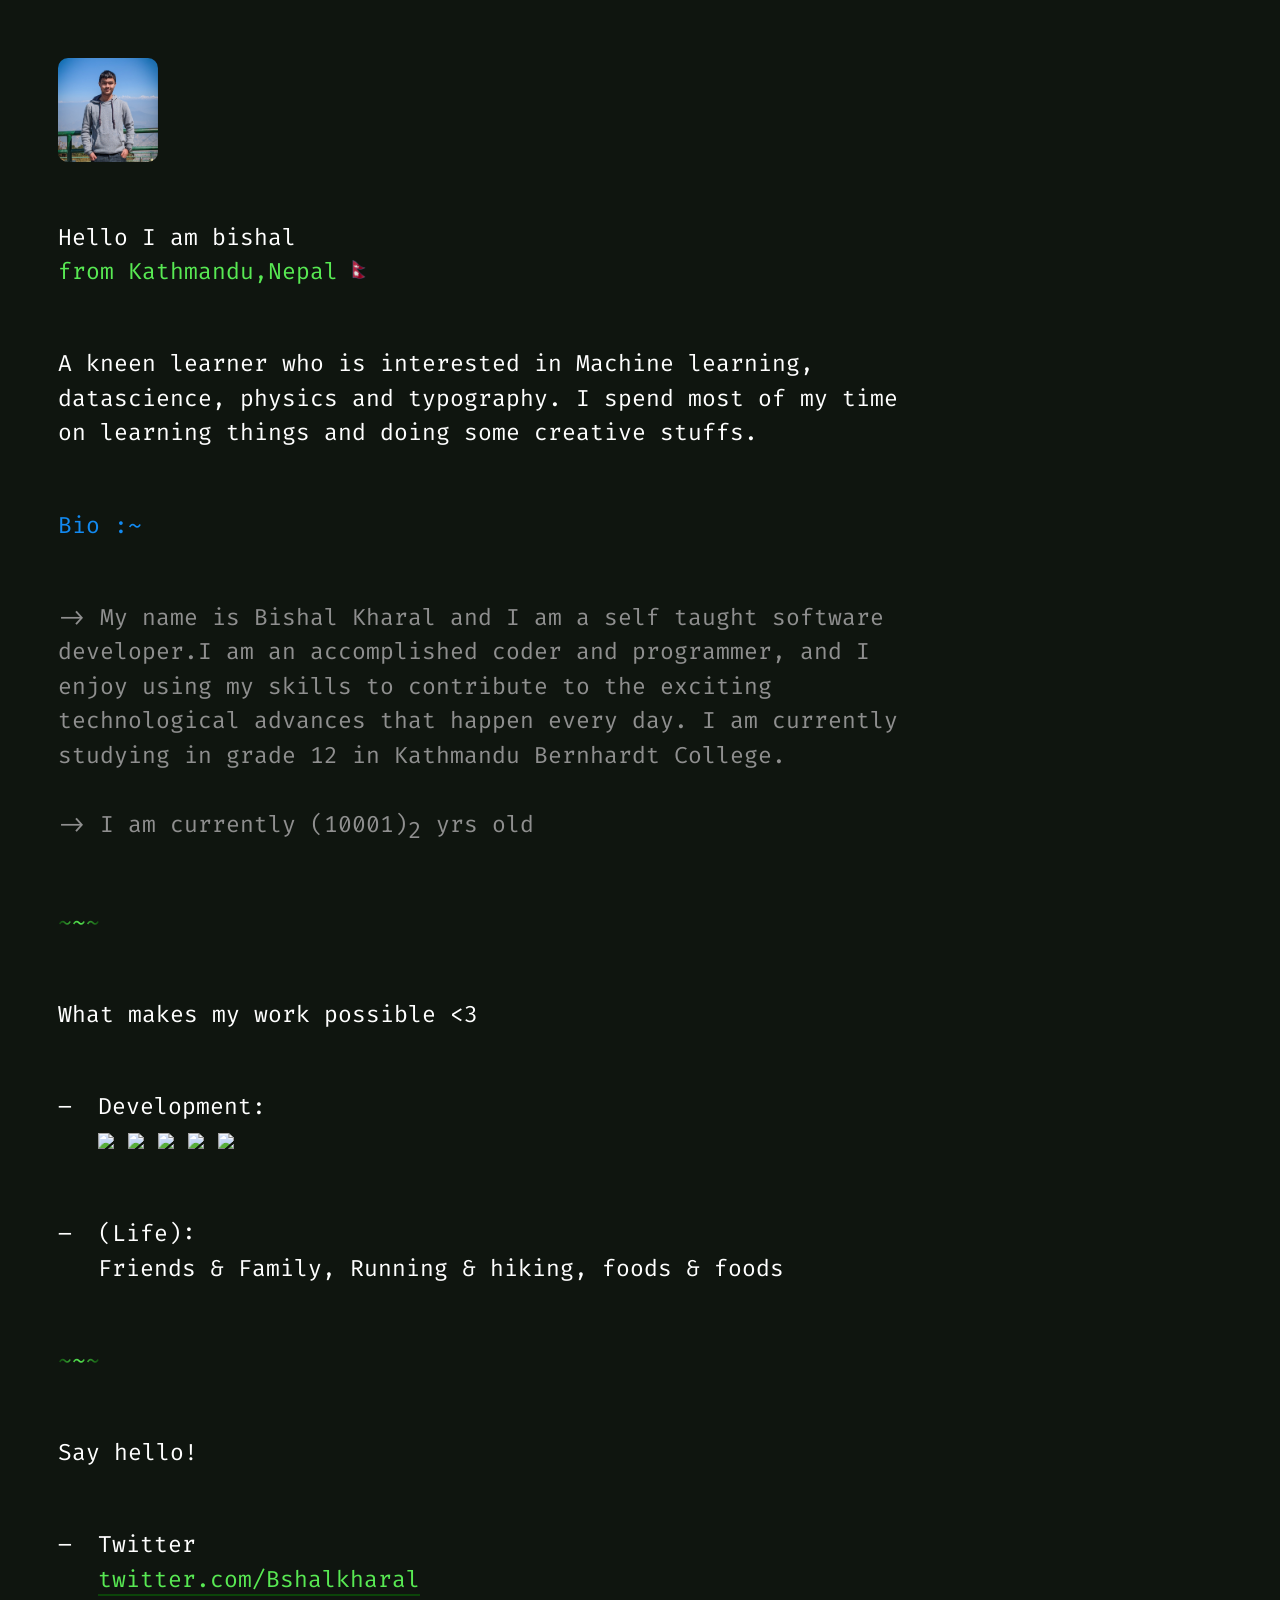
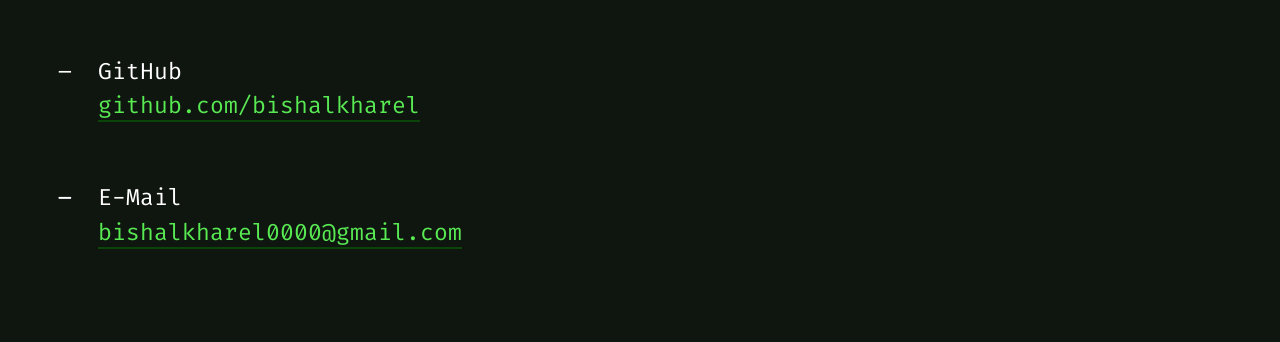
==== commit f9f1209e: "GIF size changed" ====
--- a/index.html
+++ b/index.html
@@ -68,7 +68,7 @@
     <div data-server-rendered="true" id="__nuxt"><!--  --><div id="__layout"><div><main class="default"><div data-v-ce0eb4d6><header data-v-ce0eb4d6><picture data-v-ce0eb4d6><img src="/resources/IMG_20210615_110628.jpg" alt="Bishal Kharal"   width="100" data-v-ce0eb4d6></picture> <h1 data-v-ce0eb4d6>
       Hello I am bishal
       <small data-v-ce0eb4d6>
-        from Kathmandu,Nepal <img src="/resources/nepal_flag.gif" height=30></small></h1> <p data-v-ce0eb4d6>
+        from Kathmandu,Nepal <img src="/resources/nepal_flag.gif" height=20></small></h1> <p data-v-ce0eb4d6>
     A kneen learner who is interested in Machine learning, datascience, physics and typography. I spend most of my time on learning things and doing some creative stuffs.</p></header>    
     
     
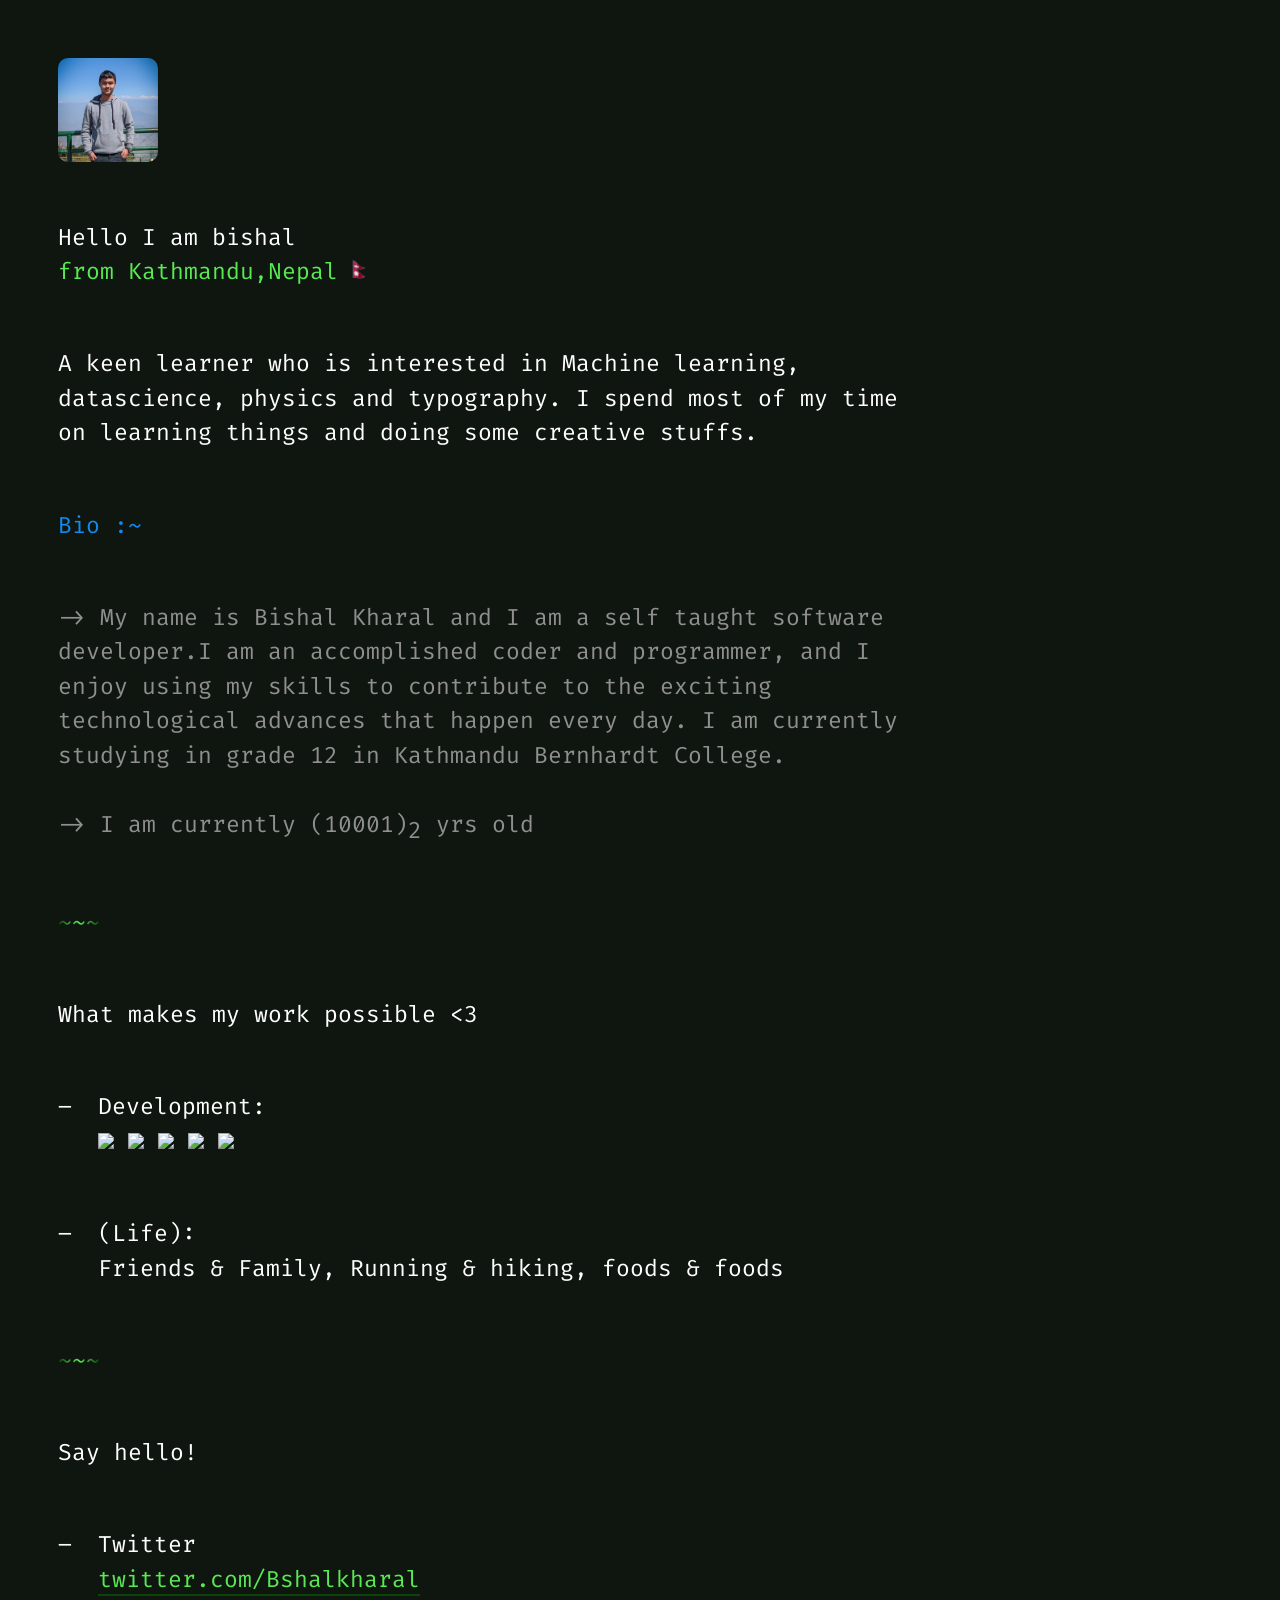
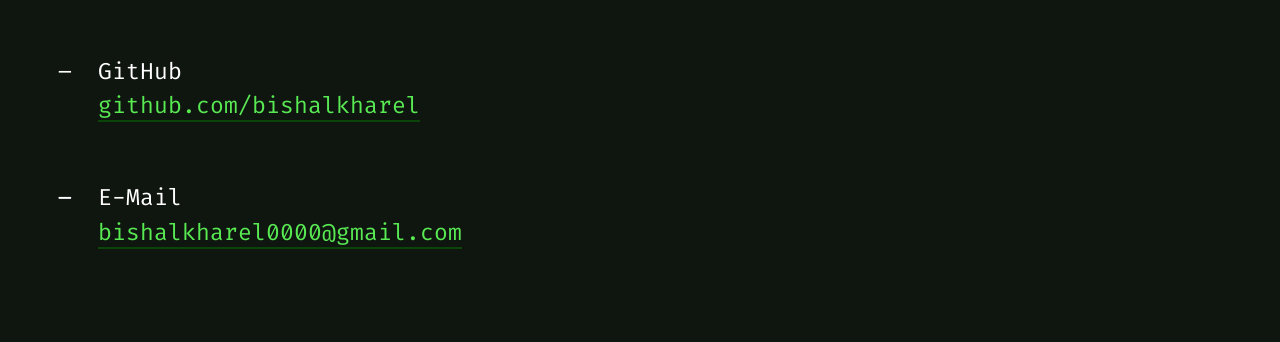
==== commit a96ebbde: "fixed typos" ====
--- a/index.html
+++ b/index.html
@@ -69,7 +69,7 @@
       Hello I am bishal
       <small data-v-ce0eb4d6>
         from Kathmandu,Nepal <img src="/resources/nepal_flag.gif" height=20></small></h1> <p data-v-ce0eb4d6>
-    A kneen learner who is interested in Machine learning, datascience, physics and typography. I spend most of my time on learning things and doing some creative stuffs.</p></header>    
+    A keen learner who is interested in Machine learning, datascience, physics and typography. I spend most of my time on learning things and doing some creative stuffs.</p></header>    
     
     
               <section data-v-ce0Eb4d6><h2><font color="#128af2"> Bio :~ </font></h2> <p data-v-ce0Eb4d6>
